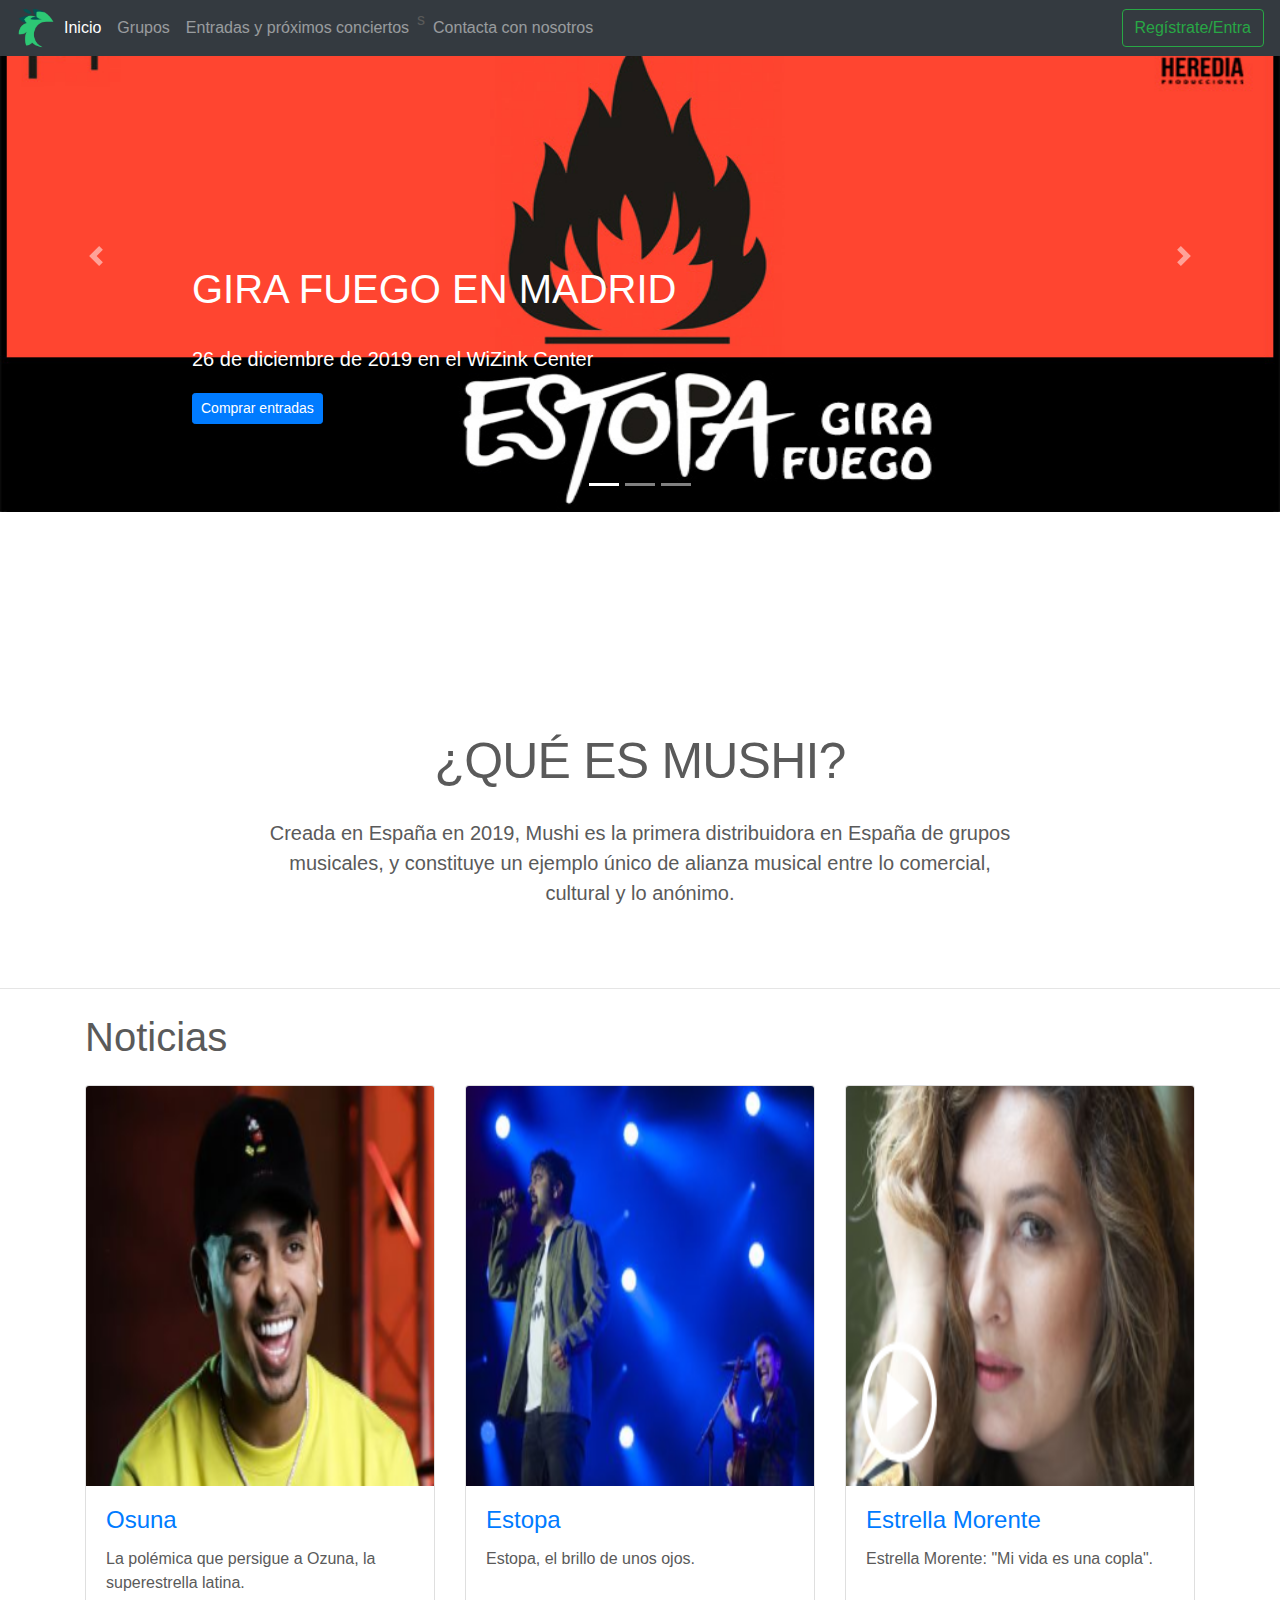
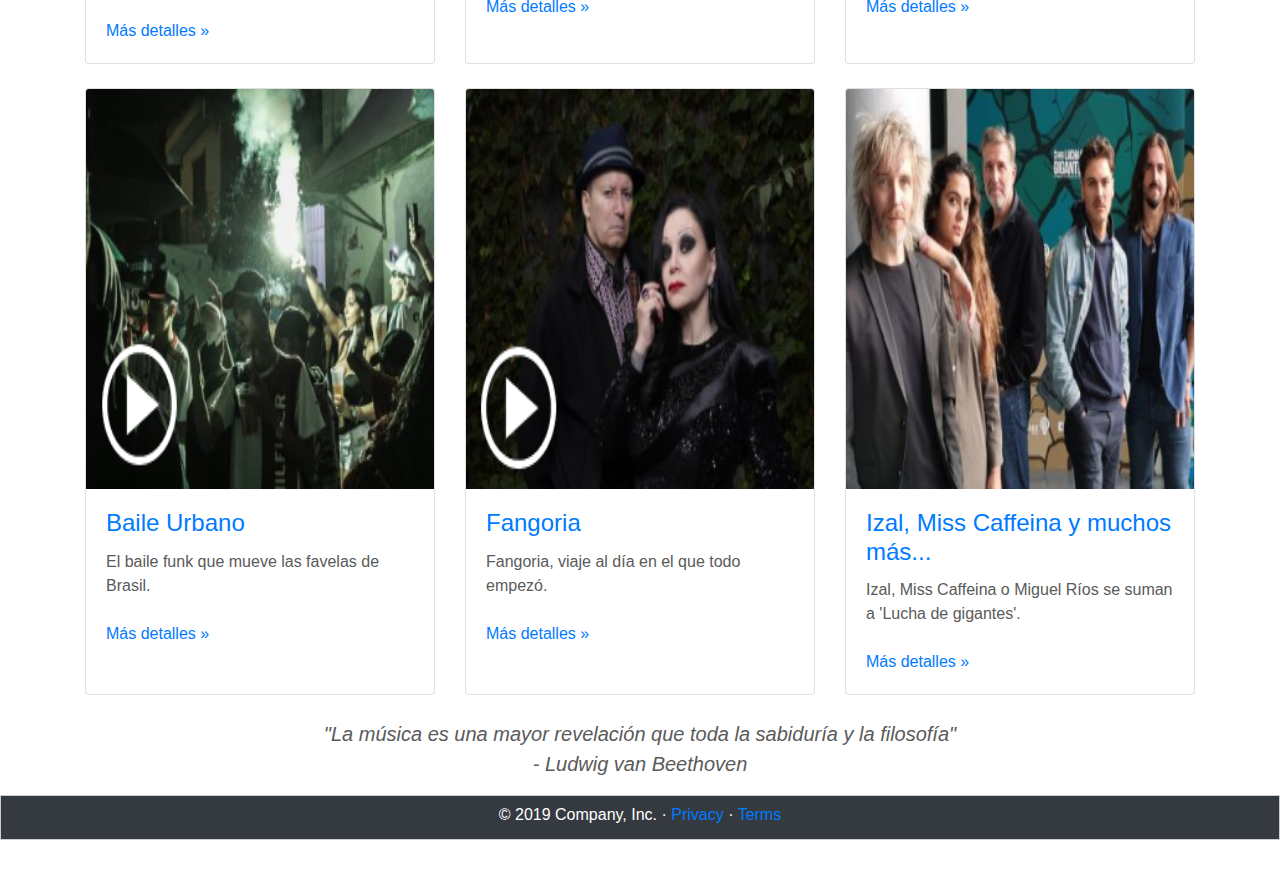
==== index.html @ bdbfbc6f "repositorio creado" ====
<!DOCTYPE html>
<html lang="es">
	<head>
		<meta charset="UTF-8">
		<meta charset="utf-8">
	    <meta name="viewport" content="width=device-width, initial-scale=1, shrink-to-fit=no">
	    <meta name="description" content="">
	    <meta name="author" content="">
	    <link rel="icon" href="fotos\logo.png">
        <!-- Bootstrap core CSS -->
    <link rel="stylesheet" href="https://stackpath.bootstrapcdn.com/bootstrap/4.4.1/css/bootstrap.min.css" integrity="sha384-Vkoo8x4CGsO3+Hhxv8T/Q5PaXtkKtu6ug5TOeNV6gBiFeWPGFN9MuhOf23Q9Ifjh" crossorigin="anonymous">

    <!-- Custom styles for this template -->
    <link href="css\carousel.css" rel="stylesheet">
	    <title>MUSHI</title>
			<style> 
				.pie{
					width: 100%;
					height: 45px;
					border: 1px solid #ccc;
					text-align: center;
					background: #343a40;
					color: #ffffff;
					float: bottom;
					border-collapse: collapse;
					padding-top: 7px;
				}

		        .conocenos{
		          width: 60%;
		          text-align: center;
		        }

		        .col-md-6{
		        	position: relative;
		        	width: 100%;
		        	padding-right: 15px;
		        	padding-left: 15px;
		        }

		</style>
	</head>
	<body>
			
  </head>
  <div class="contenedorprincipal">
    <body>
      <header class="menu">
        <nav class="navbar navbar-expand-md navbar-dark fixed-top bg-dark">
          <img src="img\logo.png" height="40" width="40">
          <button class="navbar-toggler" type="button" data-toggle="collapse" data-target="#navbarCollapse" aria-controls="navbarCollapse" aria-expanded="false" aria-label="Toggle navigation">
           <span class="navbar-toggler-icon"></span>
          </button>
          <div class="collapse navbar-collapse" id="navbarCollapse">
            <ul class="navbar-nav mr-auto">
              <li class="nav-item active">
                <a class="nav-link" href="#">Inicio <span class="sr-only">(current)</span></a>
              </li>
              <li class="nav-item">
                <a class="nav-link" href="grupos.html">Grupos</a>
              </li>
              <li class="nav-item">
                <a class="nav-link" href="entradas.html">Entradas y próximos conciertos</a>
              </li>s
              <li class="nav-item">
                <a class="nav-link" href="mailto:info.almadeblues@gmail.com">Contacta con nosotros</a> <!--***********************************mail************************************************-->
              </li>
            </ul>
            <form class="form-inline mt-2 mt-md-0">
              <a href="registrar.html"><button class="btn btn-outline-success my-2 my-sm-0" type="button">Regístrate/Entra</button></a>
            </form>
          </div>  <!--Fin Navegador Superior-->
        </nav>
      </header>

      <div id="myCarousel" class="carousel slide" data-ride="carousel">
        <ol class="carousel-indicators">
          <li data-target="#myCarousel" data-slide-to="0" class="active"></li>
          <li data-target="#myCarousel" data-slide-to="1"></li>
          <li data-target="#myCarousel" data-slide-to="2"></li>
        </ol>
      <div class="carousel-inner" role="listbox">
        <div class="carousel-item active">
          <img class="first-slide" src="fotos/EstopaGira.png" alt="First slide" alt="Estopa" title="Estopa" width="100%" height="550px" align="center">
          <div class="container">
            <div class="carousel-caption d-none d-md-block text-left">
              <h1>GIRA FUEGO EN MADRID</h1><br>
              <p>26 de diciembre de 2019 en el WiZink Center</p>
              <p><a class="btn btn-primary btn-sm" href="https://www.wizinkcenter.es/informacion?evento=estopa-gira-fuego"  target="_blank"role="button">Comprar entradas</a></p> <!----enlace, salta a otra pestaña--->
            </div>
          </div>
        </div>
        <div class="carousel-item">
          <img class="second-slide" src="fotos/paul.jpg" width="100%" height="550px" alt="Second slide">
          <div class="container">
            <div class="carousel-caption d-none d-md-block text-right">
              <h1></h1>
              <p></p>
              <p><a  class="btn btn-primary btn-sm" href="https://www.abc.es/cultura/musica/abci-paul-mccartney-anuncia-concierto-unico-espana-para-2020-201911281033_noticia.html"   target="_blank"role="button">Más información</a></p>
            </div>
          </div>
        </div>
        <div class="carousel-item">
          <img class="third-slide" src="fotos/Marea1.jpg" width="100%" height="550px" alt="Third slide">
          <div class="container">
            <div class="carousel-caption d-none d-md-block text-center">
              <h2 class="display-1"><strong>MAREA</strong></h2>
              <h1>Madrid y Pamplona acogerán en Diciembre la nueva gira por la geografía española</h1>
              <p><a class="btn btn-lg btn-primary" href="https://www.ticketmaster.es/artist/marea-entradas/974710" target="_blank" role="button">Entradas ya a la venta</a></p>
            </div>
          </div>
        </div>
      </div>
      <a class="carousel-control-prev" href="#myCarousel" role="button" data-slide="prev">
        <span class="carousel-control-prev-icon" aria-hidden="true"></span>
        <span class="sr-only">Previous</span>
      </a>
      <a class="carousel-control-next" href="#myCarousel" role="button" data-slide="next">
        <span class="carousel-control-next-icon" aria-hidden="true"></span>
        <span class="sr-only">Next</span>
      </a>
      </div>

      <center><div class = "conocenos">
        <br><br><h2 class="featurette-heading" align="center">¿QUÉ ES MUSHI?</h2><br>
        <p class="lead" align="center"><strong>Creada en España en 2019, Mushi es la primera distribuidora en España de grupos musicales, y constituye un ejemplo único de alianza musical entre lo comercial, cultural y lo anónimo.</strong></p>
      </div></center><br><br><hr>

      <div class="container">

  <!-- Page Heading -->
  <h1 class="my-4">Noticias
  </h1>

  <div class="row">
    <div class="col-lg-4 col-sm-6 mb-4">
      <div class="card h-100">
        <a href="#"><img class="card-img-top" src="fotos\noticia1.jpg" alt="" width="700" height="400"></a>
        <div class="card-body">
          <h4 class="card-title">
            <a href="#">Osuna</a>
          </h4>
          <p class="card-text">La polémica que persigue a Ozuna, la superestrella latina.<br><br>
          <a href="https://elpais.com/elpais/2019/12/12/gente/1576167522_774102.html" target="_blank" role="button">Más detalles &raquo;</a></p>
        </div>
      </div>
    </div>
    <div class="col-lg-4 col-sm-6 mb-4">
      <div class="card h-100">
        <a href="#"><img class="card-img-top" src="fotos\noticia2.jpg" alt="" width="700" height="400"></a>
        <div class="card-body">
          <h4 class="card-title">
            <a href="#">Estopa</a>
          </h4>
          <p class="card-text">Estopa, el brillo de unos ojos.<br><br>
          <a href="https://elpais.com/ccaa/2019/12/15/catalunya/1576405378_659980.html"  target="_blank" role="button">Más detalles &raquo;</a></p>
        </div>
      </div>
    </div>
    <div class="col-lg-4 col-sm-6 mb-4">
      <div class="card h-100">
        <a href="#"><img class="card-img-top" src="fotos\noticia3.jpg" alt="" width="700" height="400"></a>
        <div class="card-body">
          <h4 class="card-title">
            <a href="#">Estrella Morente</a>
          </h4>
          <p class="card-text">Estrella Morente: "Mi vida es una copla".<br><br>
          <a href="https://elpais.com/cultura/2019/12/13/actualidad/1576245534_603732.html" class="stretched-link" target="_blank" role="button">Más detalles &raquo;</a></p>
        </div>
      </div>
    </div>
    <div class="col-lg-4 col-sm-6 mb-4">
      <div class="card h-100">
        <a href="#"><img class="card-img-top" src="fotos\noticia4.jpg" alt="" width="700" height="400"></a>
        <div class="card-body">
          <h4 class="card-title">
            <a href="#">Baile Urbano</a>
          </h4>
          <p class="card-text">El baile funk que mueve las favelas de Brasil.<br><br>
          <a href="https://elpais.com/internacional/2019/12/14/america/1576360968_375866.html" target="_blank" role="button">Más detalles &raquo;</a></p>
        </div>
      </div>
    </div>
    <div class="col-lg-4 col-sm-6 mb-4">
      <div class="card h-100">
        <a href="#"><img class="card-img-top" src="fotos\noticia5.jpg" alt="" width="700" height="400"></a>
        <div class="card-body">
          <h4 class="card-title">
            <a href="#">Fangoria</a>
          </h4>
          <p class="card-text">Fangoria, viaje al día en el que todo empezó.<br><br>
          <a href="https://elpais.com/elpais/2019/12/10/eps/1575980369_968308.html" target="_blank" role="button">Más detalles &raquo;</a></p>
        </div>
      </div>
    </div>
    <div class="col-lg-4 col-sm-6 mb-4">
      <div class="card h-100">
        <a href="#"><img class="card-img-top" src="fotos\noticia6.jpg" alt="" width="700" height="400"></a>
        <div class="card-body">
          <h4 class="card-title">
            <a href="#">Izal, Miss Caffeina y muchos más...</a>
          </h4>
          <p class="card-text">Izal, Miss Caffeina o Miguel Ríos se suman a 'Lucha de gigantes'.<br><br>
          <a href="https://elpais.com/ccaa/2019/12/13/madrid/1576252834_377322.html" target="_blank" class="stretched-link" target="_blank" role="button">Más detalles &raquo;</a></p>
        </div>
      </div>
    </div>
  </div>
  <!-- /.row -->
        <section class="py-0" id="default-cta-1">  
     		<div class="col-lg-12">
	        	<p class="lead font-italic text-600 px-lg-7" align="center">"La música es una mayor revelación que toda la sabiduría y la filosofía" <br> - Ludwig van Beethoven
	        	</p>
      		</div>
    	</section>
</div>
      <div class="pie">
      <footer> 
        <p>&copy; 2019 Company, Inc. &middot; <a href="#">Privacy</a> &middot; <a href="#">Terms</a></p>
      </footer>
    </div>  
  </div>
    <!-- Bootstrap core JavaScript
    ================================================== -->
    <!-- Optional JavaScript -->
    <!-- jQuery first, then Popper.js, then Bootstrap JS -->
    <script src="https://code.jquery.com/jquery-3.4.1.slim.min.js" integrity="sha384-J6qa4849blE2+poT4WnyKhv5vZF5SrPo0iEjwBvKU7imGFAV0wwj1yYfoRSJoZ+n" crossorigin="anonymous"></script>
    <script src="https://cdn.jsdelivr.net/npm/popper.js@1.16.0/dist/umd/popper.min.js" integrity="sha384-Q6E9RHvbIyZFJoft+2mJbHaEWldlvI9IOYy5n3zV9zzTtmI3UksdQRVvoxMfooAo" crossorigin="anonymous"></script>
    <script src="https://stackpath.bootstrapcdn.com/bootstrap/4.4.1/js/bootstrap.min.js" integrity="sha384-wfSDF2E50Y2D1uUdj0O3uMBJnjuUD4Ih7YwaYd1iqfktj0Uod8GCExl3Og8ifwB6" crossorigin="anonymous"></script>
     </div>
	</body>
</html>
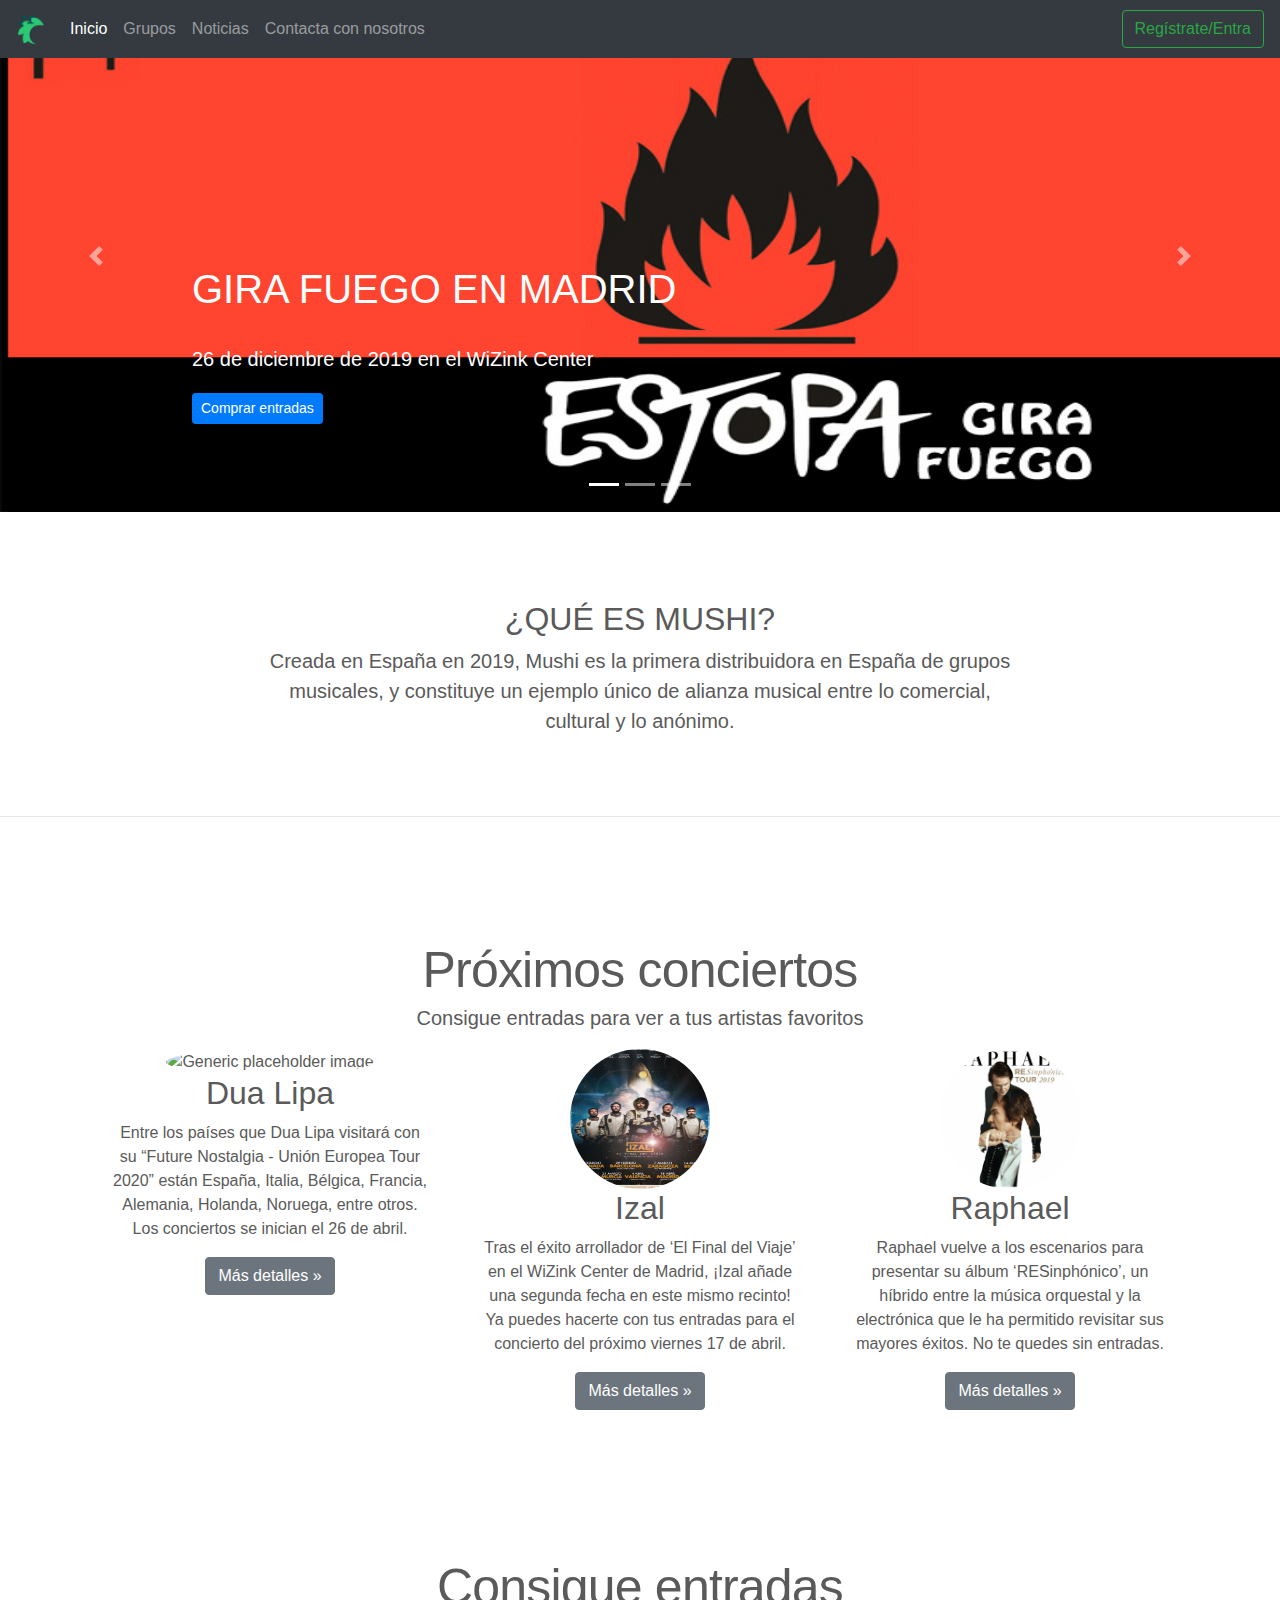
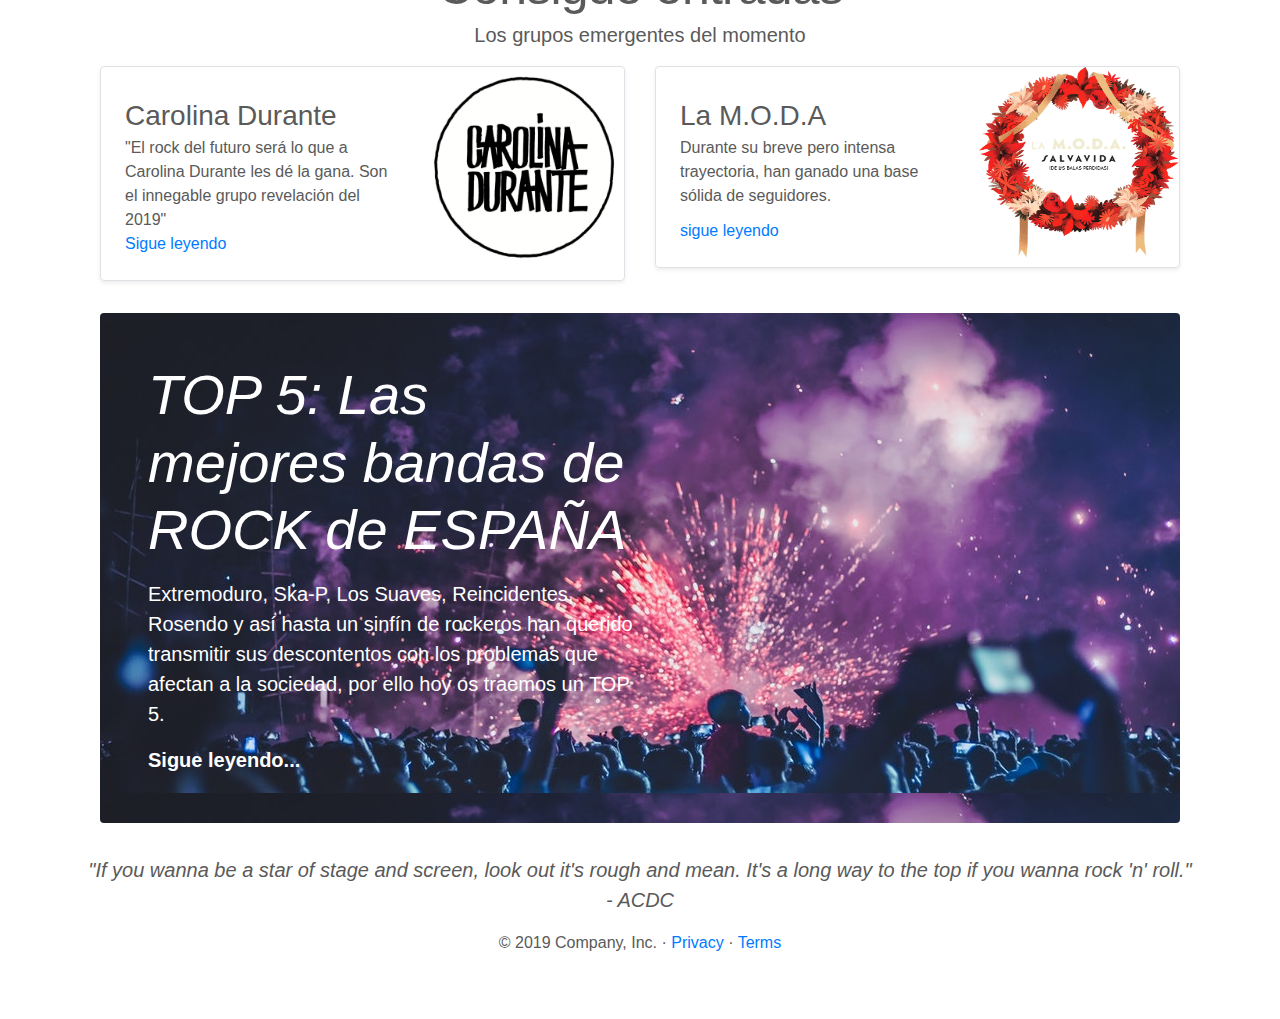
==== commit 3f423507: "ultima actualización" ====
--- a/index.html
+++ b/index.html
@@ -1,78 +1,56 @@
 <!DOCTYPE html>
-<html lang="es">
-	<head>
-		<meta charset="UTF-8">
-		<meta charset="utf-8">
-	    <meta name="viewport" content="width=device-width, initial-scale=1, shrink-to-fit=no">
-	    <meta name="description" content="">
-	    <meta name="author" content="">
-	    <link rel="icon" href="fotos\logo.png">
-        <!-- Bootstrap core CSS -->
+<html lang="en">
+  <head>
+    <meta charset="utf-8">
+    <meta name="viewport" content="width=device-width, initial-scale=1, shrink-to-fit=no">
+    <meta name="description" content="">
+    <meta name="author" content="">
+    <meta http-equiv="x-ua-compatible" content="ie-edge">
+    <link rel="icon" href="../../favicon.ico">
+    <title>MUSHI</title>
+
+    <!-- Bootstrap core CSS -->
     <link rel="stylesheet" href="https://stackpath.bootstrapcdn.com/bootstrap/4.4.1/css/bootstrap.min.css" integrity="sha384-Vkoo8x4CGsO3+Hhxv8T/Q5PaXtkKtu6ug5TOeNV6gBiFeWPGFN9MuhOf23Q9Ifjh" crossorigin="anonymous">
 
     <!-- Custom styles for this template -->
     <link href="css\carousel.css" rel="stylesheet">
-	    <title>MUSHI</title>
-			<style> 
-				.pie{
-					width: 100%;
-					height: 45px;
-					border: 1px solid #ccc;
-					text-align: center;
-					background: #343a40;
-					color: #ffffff;
-					float: bottom;
-					border-collapse: collapse;
-					padding-top: 7px;
-				}
-
-		        .conocenos{
-		          width: 60%;
-		          text-align: center;
-		        }
-
-		        .col-md-6{
-		        	position: relative;
-		        	width: 100%;
-		        	padding-right: 15px;
-		        	padding-left: 15px;
-		        }
-
-		</style>
-	</head>
-	<body>
-			
+    <style> 
+      .conocenos{
+        width: 60%;
+        text-align: center;
+      }
+    </style>
   </head>
-  <div class="contenedorprincipal">
+  
     <body>
-      <header class="menu">
+      <div class="contenedorprincipal">
+      <header>
         <nav class="navbar navbar-expand-md navbar-dark fixed-top bg-dark">
-          <img src="img\logo.png" height="40" width="40">
+          <a class="navbar-brand" href="#"><img src=img/logo.png width="30" height="30"></a>
           <button class="navbar-toggler" type="button" data-toggle="collapse" data-target="#navbarCollapse" aria-controls="navbarCollapse" aria-expanded="false" aria-label="Toggle navigation">
-           <span class="navbar-toggler-icon"></span>
+            <span class="navbar-toggler-icon"></span>
           </button>
           <div class="collapse navbar-collapse" id="navbarCollapse">
             <ul class="navbar-nav mr-auto">
               <li class="nav-item active">
-                <a class="nav-link" href="#">Inicio <span class="sr-only">(current)</span></a>
+                <a class="nav-link" href="index.html">Inicio <span class="sr-only">(current)</span></a>
               </li>
               <li class="nav-item">
                 <a class="nav-link" href="grupos.html">Grupos</a>
               </li>
               <li class="nav-item">
-                <a class="nav-link" href="entradas.html">Entradas y próximos conciertos</a>
-              </li>s
+                <a class="nav-link" href="noticias.html">Noticias</a>
+              </li>
               <li class="nav-item">
-                <a class="nav-link" href="mailto:info.almadeblues@gmail.com">Contacta con nosotros</a> <!--***********************************mail************************************************-->
+                <a class="nav-link" href="mailto:almadeblues@gmail.com">Contacta con nosotros</a>
               </li>
             </ul>
             <form class="form-inline mt-2 mt-md-0">
               <a href="registrar.html"><button class="btn btn-outline-success my-2 my-sm-0" type="button">Regístrate/Entra</button></a>
             </form>
-          </div>  <!--Fin Navegador Superior-->
+          </div>
         </nav>
       </header>
-
       <div id="myCarousel" class="carousel slide" data-ride="carousel">
         <ol class="carousel-indicators">
           <li data-target="#myCarousel" data-slide-to="0" class="active"></li>
@@ -81,7 +59,7 @@
         </ol>
       <div class="carousel-inner" role="listbox">
         <div class="carousel-item active">
-          <img class="first-slide" src="fotos/EstopaGira.png" alt="First slide" alt="Estopa" title="Estopa" width="100%" height="550px" align="center">
+          <img class="first-slide" src="img/EstopaGira.png" alt="First slide" alt="Estopa" title="Estopa" width="1500" height="550px" align="center">
           <div class="container">
             <div class="carousel-caption d-none d-md-block text-left">
               <h1>GIRA FUEGO EN MADRID</h1><br>
@@ -91,7 +69,7 @@
           </div>
         </div>
         <div class="carousel-item">
-          <img class="second-slide" src="fotos/paul.jpg" width="100%" height="550px" alt="Second slide">
+          <img class="second-slide" src="img/paul.jpg" width="1500" height="550px" alt="Second slide">
           <div class="container">
             <div class="carousel-caption d-none d-md-block text-right">
               <h1></h1>
@@ -101,7 +79,7 @@
           </div>
         </div>
         <div class="carousel-item">
-          <img class="third-slide" src="fotos/Marea1.jpg" width="100%" height="550px" alt="Third slide">
+          <img class="third-slide" src="img/Marea1.jpg" width="1500" height="550px" alt="Third slide">
           <div class="container">
             <div class="carousel-caption d-none d-md-block text-center">
               <h2 class="display-1"><strong>MAREA</strong></h2>
@@ -120,106 +98,111 @@
         <span class="sr-only">Next</span>
       </a>
       </div>
-
       <center><div class = "conocenos">
-        <br><br><h2 class="featurette-heading" align="center">¿QUÉ ES MUSHI?</h2><br>
+        <br><h2  align="center">¿QUÉ ES MUSHI?</h2>
         <p class="lead" align="center"><strong>Creada en España en 2019, Mushi es la primera distribuidora en España de grupos musicales, y constituye un ejemplo único de alianza musical entre lo comercial, cultural y lo anónimo.</strong></p>
       </div></center><br><br><hr>
 
-      <div class="container">
-
-  <!-- Page Heading -->
-  <h1 class="my-4">Noticias
-  </h1>
-
-  <div class="row">
-    <div class="col-lg-4 col-sm-6 mb-4">
-      <div class="card h-100">
-        <a href="#"><img class="card-img-top" src="fotos\noticia1.jpg" alt="" width="700" height="400"></a>
-        <div class="card-body">
-          <h4 class="card-title">
-            <a href="#">Osuna</a>
-          </h4>
-          <p class="card-text">La polémica que persigue a Ozuna, la superestrella latina.<br><br>
-          <a href="https://elpais.com/elpais/2019/12/12/gente/1576167522_774102.html" target="_blank" role="button">Más detalles &raquo;</a></p>
-        </div>
-      </div>
-    </div>
-    <div class="col-lg-4 col-sm-6 mb-4">
-      <div class="card h-100">
-        <a href="#"><img class="card-img-top" src="fotos\noticia2.jpg" alt="" width="700" height="400"></a>
-        <div class="card-body">
-          <h4 class="card-title">
-            <a href="#">Estopa</a>
-          </h4>
-          <p class="card-text">Estopa, el brillo de unos ojos.<br><br>
-          <a href="https://elpais.com/ccaa/2019/12/15/catalunya/1576405378_659980.html"  target="_blank" role="button">Más detalles &raquo;</a></p>
-        </div>
-      </div>
-    </div>
-    <div class="col-lg-4 col-sm-6 mb-4">
-      <div class="card h-100">
-        <a href="#"><img class="card-img-top" src="fotos\noticia3.jpg" alt="" width="700" height="400"></a>
-        <div class="card-body">
-          <h4 class="card-title">
-            <a href="#">Estrella Morente</a>
-          </h4>
-          <p class="card-text">Estrella Morente: "Mi vida es una copla".<br><br>
-          <a href="https://elpais.com/cultura/2019/12/13/actualidad/1576245534_603732.html" class="stretched-link" target="_blank" role="button">Más detalles &raquo;</a></p>
-        </div>
-      </div>
-    </div>
-    <div class="col-lg-4 col-sm-6 mb-4">
-      <div class="card h-100">
-        <a href="#"><img class="card-img-top" src="fotos\noticia4.jpg" alt="" width="700" height="400"></a>
-        <div class="card-body">
-          <h4 class="card-title">
-            <a href="#">Baile Urbano</a>
-          </h4>
-          <p class="card-text">El baile funk que mueve las favelas de Brasil.<br><br>
-          <a href="https://elpais.com/internacional/2019/12/14/america/1576360968_375866.html" target="_blank" role="button">Más detalles &raquo;</a></p>
-        </div>
-      </div>
-    </div>
-    <div class="col-lg-4 col-sm-6 mb-4">
-      <div class="card h-100">
-        <a href="#"><img class="card-img-top" src="fotos\noticia5.jpg" alt="" width="700" height="400"></a>
-        <div class="card-body">
-          <h4 class="card-title">
-            <a href="#">Fangoria</a>
-          </h4>
-          <p class="card-text">Fangoria, viaje al día en el que todo empezó.<br><br>
-          <a href="https://elpais.com/elpais/2019/12/10/eps/1575980369_968308.html" target="_blank" role="button">Más detalles &raquo;</a></p>
-        </div>
-      </div>
-    </div>
-    <div class="col-lg-4 col-sm-6 mb-4">
-      <div class="card h-100">
-        <a href="#"><img class="card-img-top" src="fotos\noticia6.jpg" alt="" width="700" height="400"></a>
-        <div class="card-body">
-          <h4 class="card-title">
-            <a href="#">Izal, Miss Caffeina y muchos más...</a>
-          </h4>
-          <p class="card-text">Izal, Miss Caffeina o Miguel Ríos se suman a 'Lucha de gigantes'.<br><br>
-          <a href="https://elpais.com/ccaa/2019/12/13/madrid/1576252834_377322.html" target="_blank" class="stretched-link" target="_blank" role="button">Más detalles &raquo;</a></p>
-        </div>
-      </div>
-    </div>
-  </div>
-  <!-- /.row -->
-        <section class="py-0" id="default-cta-1">  
-     		<div class="col-lg-12">
-	        	<p class="lead font-italic text-600 px-lg-7" align="center">"La música es una mayor revelación que toda la sabiduría y la filosofía" <br> - Ludwig van Beethoven
-	        	</p>
-      		</div>
-    	</section>
-</div>
-      <div class="pie">
-      <footer> 
-        <p>&copy; 2019 Company, Inc. &middot; <a href="#">Privacy</a> &middot; <a href="#">Terms</a></p>
-      </footer>
-    </div>  
-  </div>
+
+    <!-- Marketing messaging and featurettes
+    ================================================== -->
+    <!-- Wrap the rest of the page in another container to center all the content. -->
+
+      <div class="container marketing">
+
+        <!-- Three columns of text below the carousel -->
+        <div class="row">
+          <div class="col-lg-12">
+
+            <h2 class="featurette-heading" align="center">Próximos conciertos</h2>
+            <p class="lead" align="center"><strong>Consigue entradas para ver a tus artistas favoritos</strong></p>
+            <div class="container marketing">
+
+              <!-- Three columns of text below the carousel -->
+              <div class="row">
+                <div class="col-lg-4">
+                  <img class="rounded-circle" src="img/Dualipa.jpg" alt="Generic placeholder image" width="140" height="140">
+                  <h2>Dua Lipa</h2>
+                  <p>Entre los países que Dua Lipa visitará con su “Future Nostalgia - Unión Europea Tour 2020” están España, Italia, Bélgica, Francia, Alemania, Holanda, Noruega, entre otros. Los conciertos se inician el 26 de abril.</p>
+                  <p><a class="btn btn-secondary" href="https://elcomercio.pe/luces/musica/dua-lipa-anuncia-las-fechas-de-la-gira-que-realizara-en-2020-por-europa-nndc-noticia/"  target="_blank" role="button">Más detalles &raquo;</a></p>
+                </div><!-- /.col-lg-4 -->
+                <div class="col-lg-4">
+                  <img class="rounded-circle" src=img/izal.jpg align="center" alt="Generic placeholder image" width="140" height="140">
+                  <h2>Izal</h2>
+                  <p>Tras el éxito arrollador de ‘El Final del Viaje’ en el WiZink Center de Madrid, ¡Izal añade una segunda fecha en este mismo recinto! Ya puedes hacerte con tus entradas para el concierto del próximo viernes 17 de abril.</p>
+                  <p><a class="btn btn-secondary" href="https://taquilla.mediaset.es/entradas/izal-2020/" target="_blank" role="button">Más detalles &raquo;</a></p>
+                </div><!-- /.col-lg-4 -->
+                <div class="col-lg-4">
+                  <img class="rounded-circle" src="img/Raphael.png" alt="Generic placeholder image" width="140" height="140">
+                  <h2>Raphael</h2>
+                  <p>Raphael vuelve a los escenarios para presentar su álbum ‘RESinphónico’, un híbrido entre la música orquestal y la electrónica que le ha permitido revisitar sus mayores éxitos. No te quedes sin entradas. </p>
+                  <p><a class="btn btn-secondary" href="http://raphaelnet.com/gira/" target="_blank" role="button">Más detalles &raquo;</a></p>
+                </div><!-- /.col-lg-4 -->
+              </div><!-- /.row -->
+              <!-- START THE FEATURETTES -->
+
+              <div class="col-md-12">
+                <h2 class="featurette-heading" align="center">Consigue entradas</h2>
+                <p class="lead" align="center"><strong>Los grupos emergentes del momento</strong></p>
+              </div>
+             
+               
+              <div class="row mb-2">
+                <div class="col-md-6">
+                  <div class="row no-gutters border rounded overflow-hidden flex-md-row mb-4 shadow-sm h-md-250 position-relative">
+                    <div class="col p-4 d-flex flex-column position-static">
+                      <strong class="d-inline-block mb-2 text-primary"><font style="vertical-align: inherit;"><font style="vertical-align: inherit;"></font></font></strong>
+                      <h3 class="mb-0"><font style="vertical-align: inherit;"><font style="vertical-align: inherit;">Carolina Durante</font></font></h3>
+                      <div class="mb-1 text-muted"><font style="vertical-align: inherit;"><font style="vertical-align: inherit;"></font></font></div>
+                      <p class="card-text mb-auto"><font style="vertical-align: inherit;"><font style="vertical-align: inherit;">"El rock del futuro será lo que a Carolina Durante les dé la gana. Son el innegable grupo revelación del 2019"</font></font></p>
+                      <a href="https://www.wegow.com/es-es/artistas/carolina-durante" class="stretched-link" target="_blank"><font style="vertical-align: inherit;"><font style="vertical-align: inherit;">Sigue leyendo</font></font></a>
+                    </div>
+                    <div class="col-auto d-none d-lg-block">
+                      <img class="rounded" src=img/carolina.jpg alt="Generic placeholder image" align="center" width="200" height="200">
+                      
+                    </div>
+                  </div>
+                </div>
+                <div class="col-md-6">
+                  <div class="row no-gutters border rounded overflow-hidden flex-md-row mb-4 shadow-sm h-md-250 position-relative">
+                    <div class="col p-4 d-flex flex-column position-static">
+                      <strong class="d-inline-block mb-2 text-success"><font style="vertical-align: inherit;"><font style="vertical-align: inherit;"></font></font></strong>
+                      <h3 class="mb-0"><font style="vertical-align: inherit;"><font style="vertical-align: inherit;">La M.O.D.A</font></font></h3>
+                      <div class="mb-1 text-muted"><font style="vertical-align: inherit;"><font style="vertical-align: inherit;"></font></font></div>
+                      <p class="mb-auto"><font style="vertical-align: inherit;"><font style="vertical-align: inherit;">Durante su breve pero intensa trayectoria, han ganado una base sólida de seguidores.</font></font></p>
+                      <a href=http:"//www.lamaravillosaorquestadelalcohol.com/conciertos/"  target="_blank" class="stretched-link" target="_blank"><font style="vertical-align: inherit;"><font style="vertical-align: inherit;">sigue leyendo</font></font></a>
+                    </div>
+                    <div class="col-auto d-none d-lg-block">
+                       <img class="rounded" src=img/moda.png alt="Generic placeholder image" align="center" width="200" height="200">
+                    </div>
+                  </div>
+                </div>
+              </div>
+              <div class="jumbotron p-4 p-md-5 text-white rounded bg-dark img" style="background-image: url(img/10.jpg)" width="1000" height="1000">
+                <div class="col-md-6 px-0">
+                  <h1 class="display-4 font-italic"><font style="vertical-align: inherit;"><font style="vertical-align: inherit;"><strong>TOP 5: Las mejores bandas de ROCK de ESPAÑA</strong></font></font></h1>
+                  <p class="lead my-3"><font style="vertical-align: inherit;"><font style="vertical-align: inherit;"><strong>Extremoduro, Ska-P, Los Suaves, Reincidentes, Rosendo y así hasta un sinfín de rockeros han querido transmitir sus descontentos con los problemas que afectan a la sociedad, por ello hoy os traemos un TOP 5.</strong></font></font></p>
+                  <p class="lead mb-0"><a href="https://www.nostromomagazine.es/top-5-mejores-bandas-de-rock-en-espana-i/" class="text-white font-weight-bold"><font style="vertical-align: inherit;"><font style="vertical-align: inherit;">Sigue leyendo...</font></font></a></p>
+                </div>
+              </div>
+            </div>
+          </div>
+        </div>
+      </div>
+    </body>
+    <section class="py-0" id="default-cta-1">  
+      <div class="col-lg-12">
+        <p class="lead font-italic text-600 px-lg-7" align="center">"If you wanna be a star of stage and screen, look out it's rough and mean. It's a long way to the top if you wanna rock 'n' roll." <br>   - ACDC
+        </p>
+      </div>
+    </section>
+    <!-- FOOTER -->
+    <footer>
+      <p class="float-right">
+      <p align="center">&copy; 2019 Company, Inc. &middot; <a href="#">Privacy</a> &middot; <a href="#">Terms</a></p>
+    </footer>
+  </div><!-- /.container -->
+
     <!-- Bootstrap core JavaScript
     ================================================== -->
     <!-- Optional JavaScript -->
@@ -228,5 +211,8 @@
     <script src="https://cdn.jsdelivr.net/npm/popper.js@1.16.0/dist/umd/popper.min.js" integrity="sha384-Q6E9RHvbIyZFJoft+2mJbHaEWldlvI9IOYy5n3zV9zzTtmI3UksdQRVvoxMfooAo" crossorigin="anonymous"></script>
     <script src="https://stackpath.bootstrapcdn.com/bootstrap/4.4.1/js/bootstrap.min.js" integrity="sha384-wfSDF2E50Y2D1uUdj0O3uMBJnjuUD4Ih7YwaYd1iqfktj0Uod8GCExl3Og8ifwB6" crossorigin="anonymous"></script>
      </div>
-	</body>
-</html>+  
+  <div class="container">
+    </body>
+   
+</html>
